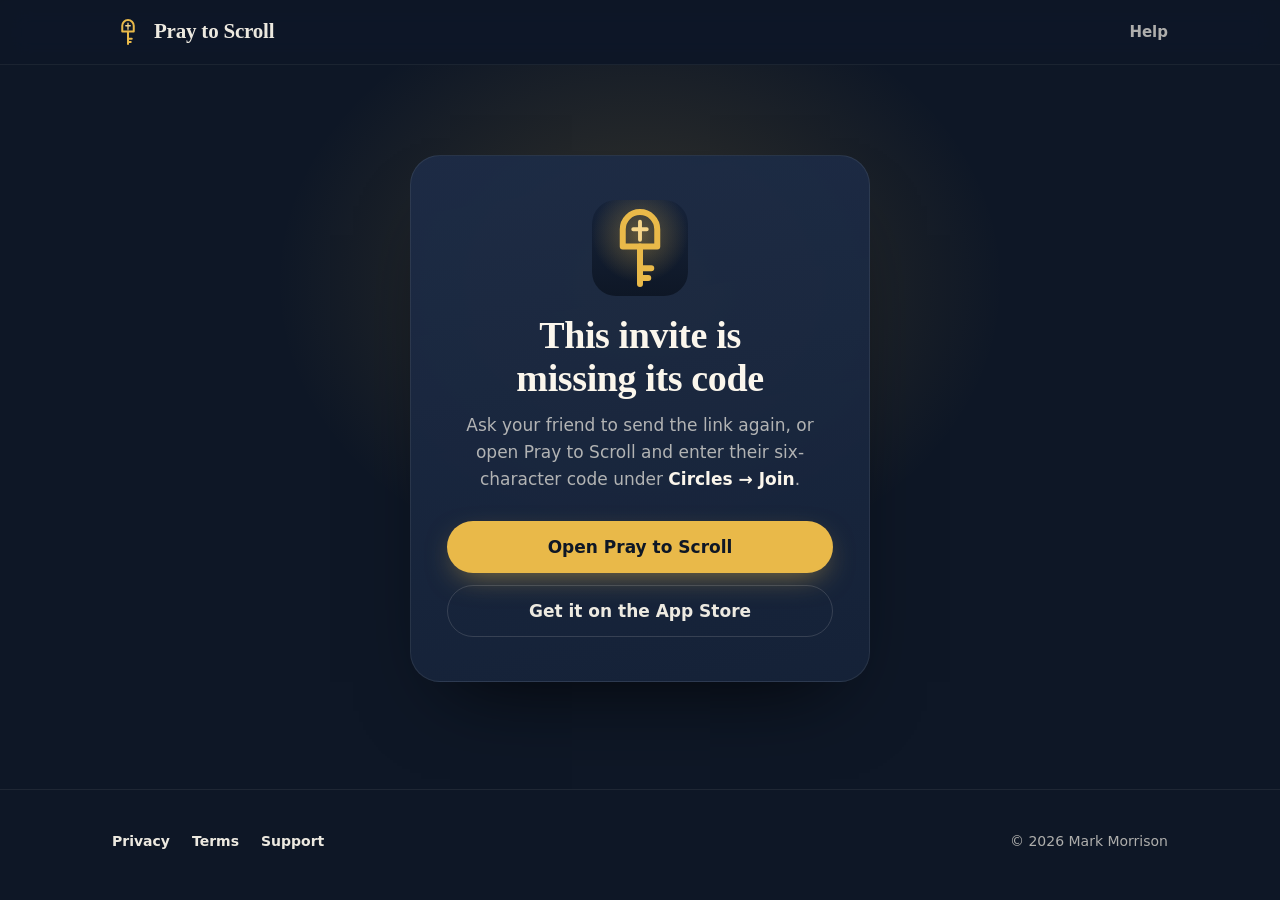
==== site/join.html @ bc0c39d7 "Pray to Scroll: initial app, content, site, store listing, CI Co-Authored-By: Claude Opus 5.5 <norep" ====
<!doctype html>
<html lang="en">
<head>
  <meta charset="utf-8">
  <meta name="viewport" content="width=device-width, initial-scale=1, viewport-fit=cover">
  <title>Join my Prayer Circle · Pray to Scroll</title>
  <meta name="description" content="You're invited to a Prayer Circle on Pray to Scroll. Pray first. Scroll after.">
  <meta name="robots" content="noindex">
  <meta name="theme-color" content="#0E1726">
  <meta name="color-scheme" content="dark">
  <link rel="icon" href="assets/favicon.svg" type="image/svg+xml">
  <link rel="stylesheet" href="assets/style.css">
  <meta property="og:type" content="website">
  <meta property="og:site_name" content="Pray to Scroll">
  <meta property="og:title" content="Join my Prayer Circle on Pray to Scroll">
  <meta property="og:description" content="Let's keep each other praying. Pray first. Scroll after.">
  <meta property="og:image" content="https://praytoscroll.vercel.app/assets/og.png">
  <meta name="twitter:card" content="summary_large_image">
</head>
<body class="join">
  <header class="site-header">
    <div class="wrap">
      <a class="brand" href="./" aria-label="Pray to Scroll home">
        <svg viewBox="0 0 64 64" aria-hidden="true"><g fill="none" stroke="#E9B949" stroke-width="4" stroke-linecap="round" stroke-linejoin="round"><path d="M20.5 31V19.5a11.5 11.5 0 0 1 23 0V31z"/><path d="M32 31v25M32 45.5h7.5M32 52h5.5"/></g><path d="M32 14.5v12M27.5 19.5h9" stroke="#F5D58A" stroke-width="2.6" stroke-linecap="round"/></svg>
        <span>Pray to Scroll</span>
      </a>
      <nav class="nav" aria-label="Main"><a href="support.html#circles">Help</a></nav>
    </div>
  </header>

  <main class="join-main">
    <div class="join-card">
      <!-- Mascot slot: assets/mascot.png; falls back to the key mark until the art lands. -->
      <img class="mark" src="assets/mascot.png" alt="" width="96" height="96" onerror="this.onerror=null;this.src='assets/favicon.svg'">

      <!-- Valid invite -->
      <div id="invite" hidden>
        <h1>You're invited to a Prayer Circle</h1>
        <p>A friend wants you to pray alongside them this week.</p>
        <div class="code-label" style="margin-top:24px">Circle code</div>
        <div class="code" id="code" aria-live="polite"></div>
        <button class="copy-btn" id="copy" type="button">Copy code</button>
        <div class="join-actions">
          <a class="btn btn-gold" id="open" href="prayscroll://join">Open in Pray to Scroll</a>
          <a class="btn btn-ghost" href="#">Get it on the App Store</a>
        </div>
        <p class="join-help">New to Pray to Scroll? Install it, then tap <b>Circles &rarr; Join</b> and enter the code above.</p>
      </div>

      <!-- Missing or malformed code -->
      <div id="invalid" hidden>
        <h1>This invite is missing its code</h1>
        <p>Ask your friend to send the link again, or open Pray to Scroll and enter their six-character code under <b style="color:var(--cream)">Circles &rarr; Join</b>.</p>
        <div class="join-actions">
          <a class="btn btn-gold" href="prayscroll://">Open Pray to Scroll</a>
          <a class="btn btn-ghost" href="#">Get it on the App Store</a>
        </div>
      </div>

      <noscript>
        <h1>Join a Prayer Circle</h1>
        <p>Open Pray to Scroll, tap <b>Circles &rarr; Join</b> and enter the six-character code from your friend's link (the letters after <b>c=</b>).</p>
      </noscript>
    </div>
  </main>

  <footer class="site-footer">
    <div class="wrap">
      <nav aria-label="Footer">
        <a href="privacy.html">Privacy</a>
        <a href="terms.html">Terms</a>
        <a href="support.html">Support</a>
      </nav>
      <p>&copy; 2026 Mark Morrison</p>
    </div>
  </footer>

  <script>
    (function () {
      var raw = "";
      try { raw = new URLSearchParams(window.location.search).get("c") || ""; } catch (e) {}
      var code = raw.toUpperCase().replace(/[^A-Z0-9]/g, "");
      var valid = code.length === 6;
      document.getElementById(valid ? "invite" : "invalid").hidden = false;
      if (!valid) return;

      var box = document.getElementById("code");
      for (var i = 0; i < code.length; i++) {
        var s = document.createElement("span");
        s.textContent = code.charAt(i);
        box.appendChild(s);
      }
      box.setAttribute("aria-label", "Circle code " + code.split("").join(" "));
      document.getElementById("open").href = "prayscroll://join?c=" + encodeURIComponent(code);

      var btn = document.getElementById("copy");
      btn.addEventListener("click", function () {
        function done() { btn.textContent = "Copied"; setTimeout(function () { btn.textContent = "Copy code"; }, 1800); }
        if (navigator.clipboard && navigator.clipboard.writeText) {
          navigator.clipboard.writeText(code).then(done, fallback);
        } else { fallback(); }
        function fallback() {
          var t = document.createElement("textarea");
          t.value = code; t.setAttribute("readonly", ""); t.style.position = "fixed"; t.style.opacity = "0";
          document.body.appendChild(t); t.select();
          try { document.execCommand("copy"); done(); } catch (e) {}
          document.body.removeChild(t);
        }
      });
    })();
  </script>
</body>
</html>
---- site/assets/style.css ----
/* Pray to Scroll site. Plain CSS, system fonts only, no external requests. */

:root {
  --midnight: #0E1726;
  --ink: #16233A;
  --ink-2: #1D2C47;
  --gold: #E9B949;
  --gold-warm: #F5D58A;
  --cream: #FBF6EC;
  --sage: #A8C3A0;
  --rose: #E7A6A1;

  --on-dark: rgba(251, 246, 236, 0.94);
  --on-dark-muted: rgba(251, 246, 236, 0.68);
  --on-dark-faint: rgba(251, 246, 236, 0.14);
  --hairline: rgba(233, 185, 73, 0.22);

  --serif: ui-serif, "New York", "Iowan Old Style", "Apple Garamond", Georgia, Cambria, "Times New Roman", serif;
  --rounded: ui-rounded, "SF Pro Rounded", -apple-system, BlinkMacSystemFont, system-ui, "Segoe UI", Roboto, "Helvetica Neue", Arial, sans-serif;
  --text: -apple-system, BlinkMacSystemFont, system-ui, "Segoe UI", Roboto, "Helvetica Neue", Arial, sans-serif;

  --radius: 22px;
  --gutter: clamp(16px, 4vw, 32px);
  --max: 1120px;
}

*, *::before, *::after { box-sizing: border-box; }

html { -webkit-text-size-adjust: 100%; text-size-adjust: 100%; scroll-behavior: smooth; }

body {
  margin: 0;
  background: var(--midnight);
  color: var(--on-dark);
  font-family: var(--rounded);
  font-size: 17px;
  line-height: 1.6;
  -webkit-font-smoothing: antialiased;
  -moz-osx-font-smoothing: grayscale;
  overflow-x: hidden;
}

img, svg { display: block; max-width: 100%; }

a { color: var(--gold); text-decoration-thickness: 1px; text-underline-offset: 3px; }
a:hover { color: var(--gold-warm); }

:focus-visible { outline: 2px solid var(--gold); outline-offset: 3px; border-radius: 6px; }

.skip {
  position: absolute; left: -9999px; top: 8px;
  background: var(--gold); color: var(--midnight); padding: 8px 14px; border-radius: 10px; z-index: 100;
}
.skip:focus { left: 8px; }

.wrap { width: 100%; max-width: var(--max); margin: 0 auto; padding: 0 var(--gutter); }

h1, h2, h3 { font-family: var(--serif); font-weight: 700; line-height: 1.12; letter-spacing: -0.01em; margin: 0; text-wrap: balance; }

.eyebrow {
  display: inline-block;
  font-family: var(--rounded);
  font-size: 13px; font-weight: 700; letter-spacing: 0.16em; text-transform: uppercase;
  color: var(--gold);
  margin-bottom: 14px;
}

/* ---------- Header ---------- */
.site-header {
  position: sticky; top: 0; z-index: 50;
  background: rgba(14, 23, 38, 0.72);
  -webkit-backdrop-filter: saturate(140%) blur(14px);
  backdrop-filter: saturate(140%) blur(14px);
  border-bottom: 1px solid rgba(251, 246, 236, 0.06);
}
.site-header .wrap { display: flex; align-items: center; justify-content: space-between; height: 64px; gap: 16px; }

.brand { display: inline-flex; align-items: center; gap: 10px; color: var(--on-dark); text-decoration: none; }
.brand:hover { color: var(--on-dark); }
.brand svg { width: 32px; height: 32px; flex: none; }
.brand span { font-family: var(--serif); font-weight: 700; font-size: 21px; letter-spacing: -0.01em; white-space: nowrap; }

.nav { display: flex; align-items: center; gap: 22px; }
.nav a { color: var(--on-dark-muted); text-decoration: none; font-size: 15px; font-weight: 600; white-space: nowrap; }
.nav a:hover { color: var(--on-dark); }
.nav .nav-cta {
  color: var(--midnight); background: var(--gold); padding: 8px 16px; border-radius: 999px;
}
.nav .nav-cta:hover { background: var(--gold-warm); color: var(--midnight); }
@media (max-width: 640px) { .nav .hide-sm { display: none; } .nav { gap: 14px; } }
@media (max-width: 420px) { .nav .hide-xs { display: none; } .brand span { font-size: 19px; } }

/* ---------- Buttons ---------- */
.btn {
  display: inline-flex; align-items: center; justify-content: center; gap: 10px;
  min-height: 52px; padding: 0 26px; border-radius: 999px;
  font-family: var(--rounded); font-size: 17px; font-weight: 700; text-decoration: none;
  transition: transform .18s ease, background-color .18s ease, box-shadow .18s ease;
}
.btn:active { transform: scale(0.97); }
.btn-gold { background: var(--gold); color: var(--midnight); box-shadow: 0 10px 30px -10px rgba(233, 185, 73, 0.6); }
.btn-gold:hover { background: var(--gold-warm); color: var(--midnight); }
.btn-ghost { color: var(--on-dark); border: 1px solid var(--on-dark-faint); }
.btn-ghost:hover { color: var(--on-dark); border-color: rgba(251, 246, 236, 0.35); }

/* App Store badge placeholder: swap for Apple's official badge artwork before launch. */
.store-badge {
  display: inline-flex; align-items: center; gap: 12px;
  min-height: 56px; padding: 8px 22px 8px 18px; border-radius: 14px;
  background: #000; color: #fff; text-decoration: none;
  border: 1px solid rgba(255, 255, 255, 0.28);
  transition: transform .18s ease, border-color .18s ease;
}
.store-badge:hover { color: #fff; border-color: rgba(255, 255, 255, 0.55); }
.store-badge:active { transform: scale(0.97); }
.store-badge svg { width: 26px; height: 26px; flex: none; }
.store-badge small { display: block; font-size: 11px; line-height: 1.1; letter-spacing: 0.02em; opacity: 0.85; font-family: var(--text); }
.store-badge strong { display: block; font-size: 21px; line-height: 1.1; font-weight: 600; font-family: var(--text); letter-spacing: -0.01em; }

/* ---------- Hero ---------- */
.hero { position: relative; overflow: hidden; padding: clamp(48px, 9vw, 110px) 0 clamp(56px, 9vw, 120px); }
.hero::before {
  content: ""; position: absolute; inset: -20% -10% auto -10%; height: 900px; pointer-events: none;
  background:
    radial-gradient(520px 380px at 72% 40%, rgba(233, 185, 73, 0.10), transparent 70%),
    radial-gradient(900px 640px at 70% 30%, rgba(38, 58, 96, 0.55), transparent 70%),
    radial-gradient(700px 500px at 10% 0%, rgba(29, 44, 71, 0.9), transparent 70%);
}
.hero .wrap { position: relative; display: grid; grid-template-columns: 1.08fr 0.92fr; gap: clamp(32px, 6vw, 72px); align-items: center; }
.hero h1 { font-size: clamp(44px, 6vw, 78px); color: var(--cream); }
.nowrap { white-space: nowrap; }
.hero h1 em { font-style: italic; color: var(--gold); font-weight: 600; }
.hero .lede { font-size: clamp(18px, 2.1vw, 21px); color: var(--on-dark-muted); max-width: 33em; margin: 22px 0 0; }
.hero .tagline {
  display: inline-flex; align-items: center; gap: 10px; margin-top: 18px;
  font-family: var(--serif); font-style: italic; font-size: 20px; color: var(--gold-warm);
}
.hero .tagline::before { content: ""; width: 28px; height: 1px; background: var(--gold); }
.hero-actions { display: flex; flex-wrap: wrap; gap: 14px; align-items: center; margin-top: 34px; }
.hero-note { margin-top: 16px; font-size: 14px; color: var(--on-dark-muted); }
.promise { display: flex; flex-wrap: wrap; gap: 8px 18px; list-style: none; padding: 0; margin: 22px 0 0; font-size: 15px; font-weight: 700; color: var(--on-dark); }
.promise li { display: inline-flex; align-items: center; gap: 7px; }
.promise li::before { content: ""; width: 16px; height: 16px; flex: none; border-radius: 50%; background: var(--gold) url("data:image/svg+xml,%3Csvg xmlns='http://www.w3.org/2000/svg' viewBox='0 0 16 16'%3E%3Cpath d='M4.5 8.3l2.2 2.2 4.8-5' fill='none' stroke='%230E1726' stroke-width='2' stroke-linecap='round' stroke-linejoin='round'/%3E%3C/svg%3E") center / 16px no-repeat; }

@media (max-width: 880px) {
  .hero .wrap { grid-template-columns: 1fr; text-align: center; }
  .hero .lede { margin-left: auto; margin-right: auto; }
  .hero-actions { justify-content: center; }
  .hero .tagline { justify-content: center; }
  .promise { justify-content: center; }
}

/* ---------- Hero visual + mascot slot ---------- */
.hero-visual { position: relative; width: min(330px, 82vw); margin: 0 auto; }
.mascot {
  position: absolute; z-index: 2; left: -38%; bottom: 9%; width: 42%; height: auto;
  border-radius: 28px; filter: drop-shadow(0 18px 30px rgba(0, 0, 0, 0.55));
}
@media (max-width: 880px) { .mascot { position: relative; left: auto; bottom: auto; display: block; width: 132px; margin: 0 auto 20px; } }

/* ---------- Phone mockup (pure CSS) ---------- */
.phone {
  position: relative; width: min(330px, 82vw); aspect-ratio: 1320 / 2868; margin: 0 auto;
  border-radius: 54px; padding: 11px;
  background: linear-gradient(160deg, #2a3650, #0b111c 55%, #1e2a40);
  box-shadow:
    0 0 0 1px rgba(245, 213, 138, 0.25),
    0 40px 80px -30px rgba(0, 0, 0, 0.8),
    0 0 120px -30px rgba(233, 185, 73, 0.22);
}
.phone-screen {
  position: relative; height: 100%; border-radius: 44px; overflow: hidden;
  background: radial-gradient(120% 70% at 50% 38%, #1d2c47 0%, var(--midnight) 62%);
  display: flex; flex-direction: column; align-items: center; text-align: center;
  padding: 54px 24px 26px;
}
.phone-island { position: absolute; top: 12px; left: 50%; transform: translateX(-50%); width: 34%; height: 28px; border-radius: 20px; background: #000; }
.phone-status { position: absolute; top: 15px; left: 28px; right: 28px; display: flex; justify-content: space-between; font: 600 13px/1 var(--text); color: var(--on-dark); }
.phone-kicker { font-size: 12px; font-weight: 700; letter-spacing: 0.14em; text-transform: uppercase; color: var(--gold); }
.phone-title { font-family: var(--serif); font-size: 25px; font-weight: 700; color: var(--cream); margin-top: 8px; line-height: 1.15; }
.breath { position: relative; width: 80%; aspect-ratio: 1; margin: auto 0; display: grid; place-items: center; }
.breath::before {
  content: ""; position: absolute; inset: -18%; border-radius: 50%;
  background: radial-gradient(circle, rgba(233, 185, 73, 0.38), rgba(233, 185, 73, 0) 66%);
  animation: breathe 7s ease-in-out infinite;
}
.breath .ring { position: absolute; inset: 0; width: 100%; height: 100%; }
.breath .ring circle { fill: none; stroke-width: 3; }
.breath .ring .track { stroke: rgba(251, 246, 236, 0.10); }
.breath .ring .prog { stroke: var(--gold); stroke-linecap: round; stroke-dasharray: 302; stroke-dashoffset: 92; transform: rotate(-90deg); transform-origin: 50% 50%; }
.breath p { position: relative; margin: 0; padding: 0 14%; font-family: var(--serif); font-size: 17px; line-height: 1.4; color: var(--cream); }
.amen {
  position: relative; width: 100%; height: 54px; border-radius: 999px; overflow: hidden;
  background: var(--gold); box-shadow: 0 10px 26px -12px rgba(233, 185, 73, 0.7);
  display: grid; place-items: center; font-weight: 800; font-size: 16px; color: var(--midnight);
}
.amen::before {
  content: ""; position: absolute; inset: 0; transform-origin: left center; transform: scaleX(0.62);
  background: linear-gradient(90deg, rgba(245, 213, 138, 0.15), rgba(255, 240, 200, 0.75));
  animation: hold 5s ease-in-out infinite;
}
.amen span { position: relative; color: var(--midnight); }
.phone-foot { margin-top: 12px; font-size: 12px; color: var(--on-dark-muted); }

@keyframes breathe { 0%, 100% { transform: scale(0.86); opacity: 0.7; } 50% { transform: scale(1.08); opacity: 1; } }
@keyframes hold { 0%, 18% { transform: scaleX(0); } 62%, 80% { transform: scaleX(1); } 100% { transform: scaleX(0); } }

/* ---------- Sections ---------- */
.section { padding: clamp(64px, 10vw, 120px) 0; }
.section-head { max-width: 680px; margin-bottom: clamp(32px, 5vw, 56px); }
.section-head.center { margin-left: auto; margin-right: auto; text-align: center; }
.section h2 { font-size: clamp(34px, 5vw, 54px); color: var(--cream); }
.section-head p { color: var(--on-dark-muted); font-size: 19px; margin: 16px 0 0; }
.band { background: linear-gradient(180deg, var(--ink), var(--midnight)); border-top: 1px solid rgba(251, 246, 236, 0.05); border-bottom: 1px solid rgba(251, 246, 236, 0.05); }

/* Steps */
.steps { display: grid; grid-template-columns: repeat(3, 1fr); gap: 20px; counter-reset: step; list-style: none; padding: 0; margin: 0; }
.steps li { position: relative; padding: 30px 26px 28px; border-radius: var(--radius); background: rgba(22, 35, 58, 0.7); border: 1px solid rgba(251, 246, 236, 0.07); }
.steps li::before {
  counter-increment: step; content: counter(step);
  display: grid; place-items: center; width: 44px; height: 44px; border-radius: 50%;
  font-family: var(--serif); font-weight: 700; font-size: 21px;
  color: var(--midnight); background: var(--gold); margin-bottom: 18px;
}
.steps h3 { font-size: 23px; color: var(--cream); margin-bottom: 8px; }
.steps p { margin: 0; color: var(--on-dark-muted); }
@media (max-width: 820px) { .steps { grid-template-columns: 1fr; } }

/* Features */
.features { display: grid; grid-template-columns: repeat(2, 1fr); gap: 20px; }
.feature {
  position: relative; overflow: hidden; padding: clamp(26px, 4vw, 40px); border-radius: 26px;
  background: linear-gradient(160deg, rgba(29, 44, 71, 0.95), rgba(22, 35, 58, 0.75));
  border: 1px solid rgba(251, 246, 236, 0.07);
}
.feature::after {
  content: ""; position: absolute; right: -80px; top: -80px; width: 220px; height: 220px; border-radius: 50%;
  background: radial-gradient(circle, rgba(233, 185, 73, 0.09), transparent 70%); pointer-events: none;
}
.feature .icon { width: 52px; height: 52px; border-radius: 16px; display: grid; place-items: center; background: rgba(233, 185, 73, 0.12); border: 1px solid var(--hairline); margin-bottom: 22px; }
.feature .icon svg { width: 28px; height: 28px; }
.feature h3 { font-size: clamp(25px, 3vw, 30px); color: var(--cream); margin-bottom: 10px; }
.feature p { margin: 0; color: var(--on-dark-muted); }
.feature .quote {
  margin-top: 20px; padding: 14px 16px; border-radius: 16px; background: rgba(14, 23, 38, 0.6);
  border: 1px solid rgba(251, 246, 236, 0.08); font-size: 15px; color: var(--on-dark);
}
.feature .quote b { color: var(--gold-warm); font-weight: 700; }
.feature-wide { grid-column: 1 / -1; display: grid; grid-template-columns: 1.15fr 0.85fr; gap: clamp(24px, 4vw, 48px); align-items: center; }
.new-pill { display: inline-block; margin: 0 0 10px; padding: 3px 10px; border-radius: 999px; font-size: 12px; font-weight: 800; letter-spacing: 0.12em; text-transform: uppercase; color: var(--midnight); background: var(--gold); }
.verse-stack { position: relative; height: 300px; }
.verse-card { position: absolute; left: 50%; width: 190px; height: 270px; border-radius: 26px; transform: translateX(-50%); border: 1px solid rgba(251, 246, 236, 0.10); }
.verse-card.back { top: 0; transform: translateX(-50%) scale(0.86); background: rgba(29, 44, 71, 0.6); }
.verse-card.mid { top: 12px; transform: translateX(-50%) scale(0.93); background: rgba(29, 44, 71, 0.85); }
.verse-card.front {
  top: 26px; display: flex; flex-direction: column; justify-content: center; padding: 22px; text-align: left;
  background: radial-gradient(120% 80% at 30% 20%, #26385c, var(--midnight) 75%);
  box-shadow: 0 24px 50px -24px rgba(0, 0, 0, 0.9), 0 0 0 1px rgba(233, 185, 73, 0.25);
}
.verse-card.front p { margin: 0; font-family: var(--serif); font-size: 21px; line-height: 1.3; color: var(--cream); }
.verse-card.front span { margin-top: 12px; font-size: 13px; font-weight: 700; color: var(--gold); }
.verse-card.front i { position: absolute; bottom: 16px; left: 0; right: 0; text-align: center; font-style: normal; font-size: 12px; color: var(--on-dark-muted); }
@media (max-width: 820px) { .features { grid-template-columns: 1fr; } .feature-wide { grid-template-columns: 1fr; } }

.chips { display: flex; flex-wrap: wrap; gap: 10px; justify-content: center; list-style: none; padding: 0; margin: 40px 0 0; }
.chips li { padding: 9px 16px; border-radius: 999px; font-size: 15px; font-weight: 600; color: var(--on-dark); background: rgba(251, 246, 236, 0.05); border: 1px solid rgba(251, 246, 236, 0.10); }

/* Mirror */
.mirror { text-align: center; }
.mirror .big { font-family: var(--serif); font-weight: 700; font-size: clamp(64px, 13vw, 150px); line-height: 1; color: var(--gold); letter-spacing: -0.03em; }
.mirror .big small { font-size: 0.36em; color: var(--cream); letter-spacing: 0; margin-left: 0.2em; }
.mirror p { max-width: 34em; margin: 18px auto 0; color: var(--on-dark-muted); font-size: 19px; }
.mirror p strong { color: var(--cream); }

/* Privacy */
.privacy-grid { display: grid; grid-template-columns: 1.1fr 0.9fr; gap: clamp(28px, 5vw, 64px); align-items: center; }
.ticks { list-style: none; padding: 0; margin: 0; display: grid; gap: 14px; }
.ticks li { display: flex; gap: 14px; align-items: flex-start; padding: 16px 18px; border-radius: 18px; background: rgba(22, 35, 58, 0.7); border: 1px solid rgba(251, 246, 236, 0.07); }
.ticks li svg { width: 22px; height: 22px; flex: none; margin-top: 2px; }
.ticks li span { color: var(--on-dark); }
@media (max-width: 820px) { .privacy-grid { grid-template-columns: 1fr; } }

/* CTA */
.cta { text-align: center; position: relative; overflow: hidden; }
.cta::before { content: ""; position: absolute; inset: 0; background: radial-gradient(520px 300px at 50% 60%, rgba(233, 185, 73, 0.16), transparent 70%); pointer-events: none; }
.cta .wrap { position: relative; }
.cta h2 { font-size: clamp(38px, 6vw, 64px); }
.cta p { color: var(--on-dark-muted); font-size: 19px; margin: 16px 0 30px; }

/* Footer */
.site-footer { padding: 40px 0 48px; border-top: 1px solid rgba(251, 246, 236, 0.07); font-size: 14px; color: var(--on-dark-muted); }
.site-footer .wrap { display: flex; flex-wrap: wrap; gap: 18px 28px; align-items: center; justify-content: space-between; }
.site-footer nav { display: flex; flex-wrap: wrap; gap: 8px 22px; }
.site-footer nav a { color: var(--on-dark); text-decoration: none; font-weight: 600; }
.site-footer nav a:hover { color: var(--gold); }
.site-footer p { margin: 0; }

/* ---------- Document pages (privacy, terms, support) ---------- */
body.doc { background: var(--cream); color: #1f2a3d; font-family: var(--text); }
body.doc .site-header { background: rgba(14, 23, 38, 0.94); }
.doc-hero { background: radial-gradient(700px 300px at 80% 0%, rgba(233, 185, 73, 0.18), transparent 70%), linear-gradient(180deg, var(--midnight), var(--ink)); color: var(--on-dark); padding: clamp(44px, 8vw, 84px) 0 clamp(40px, 7vw, 70px); }
.doc-hero h1 { font-size: clamp(38px, 6vw, 60px); color: var(--cream); }
.doc-hero p { margin: 14px 0 0; color: var(--on-dark-muted); font-size: 17px; max-width: 40em; }
.prose { max-width: 740px; margin: 0 auto; padding: clamp(36px, 6vw, 64px) var(--gutter) clamp(56px, 8vw, 96px); }
.prose h2 { font-size: clamp(25px, 3.4vw, 31px); color: var(--midnight); margin: 48px 0 12px; scroll-margin-top: 84px; }
.prose h2:first-child { margin-top: 0; }
.prose h3 { font-size: 20px; color: var(--midnight); margin: 28px 0 8px; }
.prose p, .prose li { font-size: 17px; line-height: 1.7; }
.prose ul, .prose ol { padding-left: 1.3em; }
.prose li { margin: 6px 0; }
.prose a { color: #9a6e09; }
.prose a:hover { color: #6f4f05; }
.prose code { font-family: ui-monospace, SFMono-Regular, Menlo, monospace; font-size: 0.9em; background: rgba(14, 23, 38, 0.06); padding: 2px 6px; border-radius: 6px; }
.prose strong { color: var(--midnight); }

.summary {
  margin: 0 0 40px; padding: 26px 28px; border-radius: 22px; background: #fff;
  border: 1px solid rgba(14, 23, 38, 0.08); box-shadow: 0 18px 40px -28px rgba(14, 23, 38, 0.45);
  border-left: 4px solid var(--gold);
}
.summary h2 { margin: 0 0 10px !important; font-size: 22px !important; }
.summary ul { margin: 0; }

.data-table { width: 100%; border-collapse: collapse; margin: 16px 0 8px; font-size: 15.5px; }
.data-table th, .data-table td { text-align: left; vertical-align: top; padding: 12px 12px; border-bottom: 1px solid rgba(14, 23, 38, 0.10); }
.data-table th { font-size: 13px; letter-spacing: 0.06em; text-transform: uppercase; color: #5b6578; font-weight: 700; }
.table-scroll { overflow-x: auto; -webkit-overflow-scrolling: touch; }

.toc { display: flex; flex-wrap: wrap; gap: 8px; margin: 0 0 36px; padding: 0; list-style: none; }
.toc a { display: inline-block; padding: 8px 14px; border-radius: 999px; background: #fff; border: 1px solid rgba(14, 23, 38, 0.10); color: var(--midnight); text-decoration: none; font-size: 15px; font-weight: 600; }
.toc a:hover { border-color: var(--gold); color: var(--midnight); }

.faq details { background: #fff; border: 1px solid rgba(14, 23, 38, 0.08); border-radius: 18px; margin: 12px 0; box-shadow: 0 10px 30px -26px rgba(14, 23, 38, 0.5); }
.faq summary {
  list-style: none; cursor: pointer; padding: 18px 54px 18px 22px; position: relative;
  font-family: var(--serif); font-weight: 700; font-size: 19px; color: var(--midnight); line-height: 1.35;
}
.faq summary::-webkit-details-marker { display: none; }
.faq summary::after {
  content: ""; position: absolute; right: 22px; top: 50%; width: 10px; height: 10px; margin-top: -7px;
  border-right: 2px solid #b78a1c; border-bottom: 2px solid #b78a1c; transform: rotate(45deg); transition: transform .2s ease;
}
.faq details[open] summary::after { transform: rotate(-135deg); margin-top: -2px; }
.faq .answer { padding: 0 22px 20px; }
.faq .answer > :first-child { margin-top: 0; }
.faq .answer > :last-child { margin-bottom: 0; }

ol.numbered { list-style: none; padding: 0; counter-reset: n; }
ol.numbered > li { position: relative; padding-left: 46px; margin: 14px 0; counter-increment: n; }
ol.numbered > li::before {
  content: counter(n); position: absolute; left: 0; top: 0;
  width: 30px; height: 30px; border-radius: 50%; display: grid; place-items: center;
  background: var(--midnight); color: var(--gold); font: 700 15px/1 var(--serif);
}
.callout { padding: 14px 16px; border-radius: 14px; background: rgba(233, 185, 73, 0.14); border: 1px solid rgba(233, 185, 73, 0.4); }
.contact-card { margin-top: 20px; padding: 24px; border-radius: 22px; background: var(--midnight); color: var(--on-dark); }
.contact-card h2 { color: var(--cream) !important; margin-top: 0 !important; }
.contact-card a { color: var(--gold); font-weight: 700; }

body.doc .site-footer { background: var(--midnight); }

@media (prefers-color-scheme: dark) {
  body.doc { background: #0b1220; color: rgba(251, 246, 236, 0.86); }
  .prose h2, .prose h3, .prose strong, .faq summary { color: var(--cream); }
  .prose a { color: var(--gold); }
  .prose a:hover { color: var(--gold-warm); }
  .prose code { background: rgba(251, 246, 236, 0.08); }
  .summary, .faq details, .toc a { background: var(--ink); border-color: rgba(251, 246, 236, 0.08); box-shadow: none; }
  .toc a { color: var(--cream); }
  .data-table th { color: rgba(251, 246, 236, 0.6); }
  .data-table th, .data-table td { border-bottom-color: rgba(251, 246, 236, 0.10); }
  .faq summary::after { border-color: var(--gold); }
  ol.numbered > li::before { background: var(--gold); color: var(--midnight); }
  .contact-card { background: var(--ink); }
}

/* ---------- Join page ---------- */
body.join { min-height: 100vh; min-height: 100dvh; display: flex; flex-direction: column; }
.join-main { flex: 1; display: grid; place-items: center; padding: 40px var(--gutter) 56px; position: relative; overflow: hidden; }
.join-main::before { content: ""; position: absolute; inset: 0; background: radial-gradient(520px 420px at 50% 30%, rgba(233, 185, 73, 0.18), transparent 70%); pointer-events: none; }
.join-card {
  position: relative; width: 100%; max-width: 460px; text-align: center;
  padding: clamp(28px, 6vw, 44px) clamp(20px, 5vw, 36px); border-radius: 30px;
  background: linear-gradient(170deg, rgba(29, 44, 71, 0.92), rgba(22, 35, 58, 0.9));
  border: 1px solid rgba(251, 246, 236, 0.08);
  box-shadow: 0 40px 80px -40px rgba(0, 0, 0, 0.8);
}
.join-card .mark { width: 96px; height: 96px; margin: 0 auto 18px; border-radius: 24px; object-fit: cover; }
.join-card h1 { font-size: clamp(30px, 7vw, 38px); color: var(--cream); }
.join-card p { color: var(--on-dark-muted); margin: 12px 0 0; }
.code { display: flex; justify-content: center; gap: clamp(5px, 1.6vw, 10px); margin: 26px 0 8px; }
.code span {
  width: clamp(38px, 11vw, 52px); height: clamp(50px, 14vw, 64px); border-radius: 14px;
  display: grid; place-items: center;
  font: 700 clamp(24px, 7vw, 32px)/1 var(--serif); color: var(--gold);
  background: rgba(14, 23, 38, 0.7); border: 1px solid rgba(233, 185, 73, 0.45);
}
.code-label { font-size: 13px; letter-spacing: 0.14em; text-transform: uppercase; color: var(--on-dark-muted); font-weight: 700; }
.join-actions { display: grid; gap: 12px; margin-top: 28px; }
.join-actions .btn { width: 100%; }
.copy-btn { background: none; border: 0; color: var(--gold); font: 700 15px var(--rounded); cursor: pointer; padding: 8px; }
.copy-btn:hover { color: var(--gold-warm); }
.join-help { margin-top: 22px !important; font-size: 14.5px; }
.join-help b { color: var(--cream); }
[hidden] { display: none !important; }

/* ---------- Motion ---------- */
@media (prefers-reduced-motion: reduce) {
  html { scroll-behavior: auto; }
  *, *::before, *::after { animation: none !important; transition: none !important; }
}
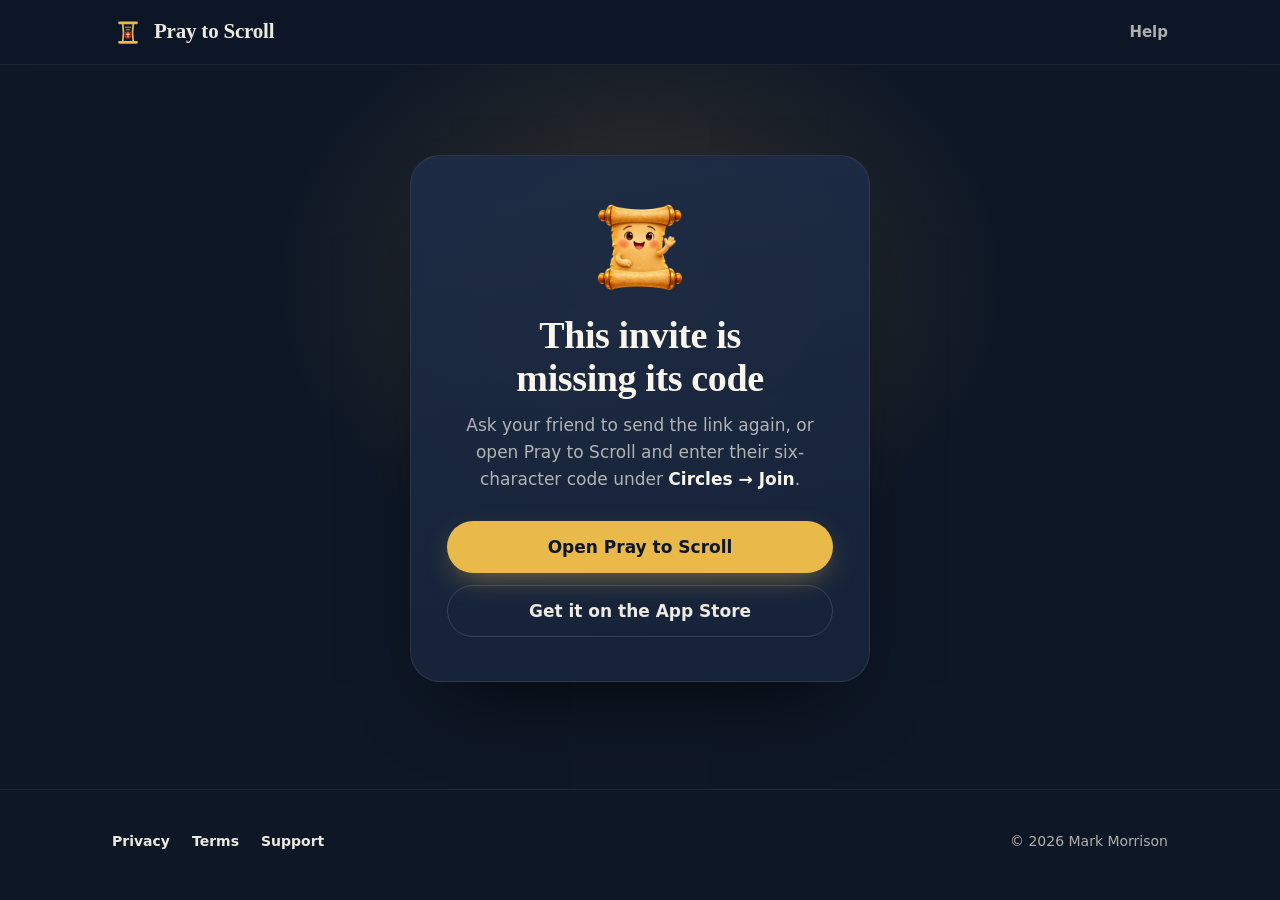
==== commit 9a98cff9: "1.1: art v3 wired in, a sealed-scroll mark instead of the key, Grace as the demo person, a Finish-th" ====
--- a/site/join.html
+++ b/site/join.html
@@ -21,7 +21,7 @@
   <header class="site-header">
     <div class="wrap">
       <a class="brand" href="./" aria-label="Pray to Scroll home">
-        <svg viewBox="0 0 64 64" aria-hidden="true"><g fill="none" stroke="#E9B949" stroke-width="4" stroke-linecap="round" stroke-linejoin="round"><path d="M20.5 31V19.5a11.5 11.5 0 0 1 23 0V31z"/><path d="M32 31v25M32 45.5h7.5M32 52h5.5"/></g><path d="M32 14.5v12M27.5 19.5h9" stroke="#F5D58A" stroke-width="2.6" stroke-linecap="round"/></svg>
+        <svg viewBox="0 0 64 64" aria-hidden="true"><g fill="none" stroke-linecap="round" stroke-linejoin="round"><path d="M21.5 15.5Q24.5 33 21.5 50.5M42.5 15.5Q39.5 33 42.5 50.5" stroke="#E9B949" stroke-width="3.4"/><path d="M26.5 22.5h11M28.5 27.5h7" stroke="#F5D58A" stroke-width="2.2" opacity=".75"/><path d="M15 13.5h34M15 52.5h34" stroke="#E9B949" stroke-width="5.5"/></g><circle cx="32" cy="38" r="7.6" fill="#A9352A"/><circle cx="32" cy="38" r="5.4" fill="none" stroke="#6E1C17" stroke-width="1" opacity=".7"/><path d="M32 33.6v8.8M28.9 36.6h6.2" stroke="#F5D58A" stroke-width="1.9" stroke-linecap="round"/></svg>
         <span>Pray to Scroll</span>
       </a>
       <nav class="nav" aria-label="Main"><a href="support.html#circles">Help</a></nav>
@@ -30,7 +30,7 @@
 
   <main class="join-main">
     <div class="join-card">
-      <!-- Mascot slot: assets/mascot.png; falls back to the key mark until the art lands. -->
+      <!-- Mascot slot: assets/mascot.png; falls back to the scroll mark. -->
       <img class="mark" src="assets/mascot.png" alt="" width="96" height="96" onerror="this.onerror=null;this.src='assets/favicon.svg'">
 
       <!-- Valid invite -->
